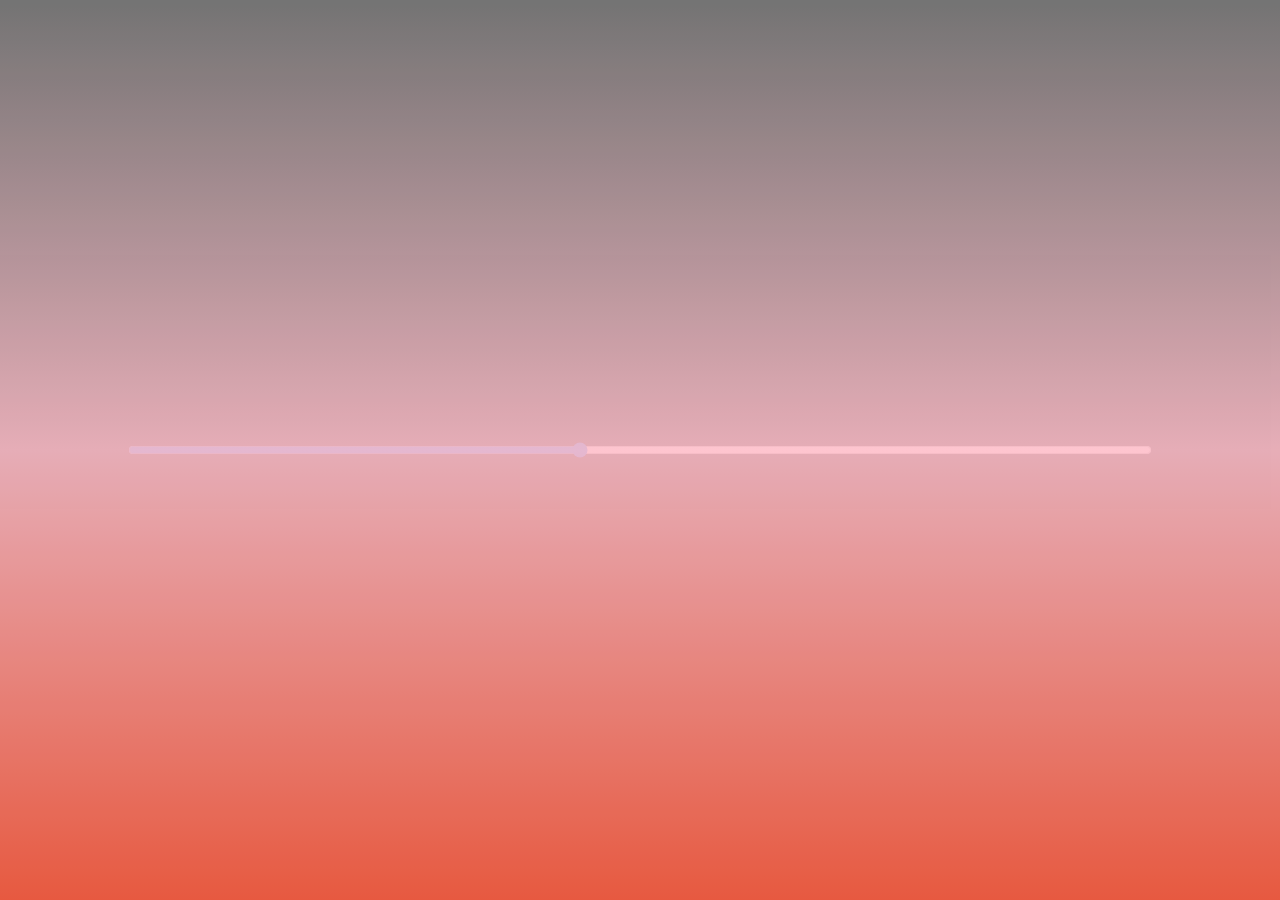
==== index.html @ 1d1a4ef4 "Add files via upload" ====
<!DOCTYPE html>
<html lang="en">
<head>
    <meta charset="UTF-8">
    <meta name="viewport" content="width=device-width, initial-scale=1.0">
    <meta name="keywords" content="">
    <title>Learn Web dev Quick</title>
    <link rel="stylesheet" href="./css/index.css" />
    <meta name="google-site-verification" content="CWTcuhXqOjJkM7r-g0InNef1kzaGZ6g0blRJeFmYPY0" />
    <script id="aclib" type="text/javascript" src="//acscdn.com/script/aclib.js"></script>

</head>
<body>


    <script type="text/javascript">
        aclib.runAutoTag({
            zoneId: 'jpsudkzbsv',
        });
    </script>

    <div id="loading" style="width: 100vw; height: 100%; position: fixed; top: 0; left: 0;">
        <input type="range" id="loading_bar">
    </div>

    <div id="body" style="display: none;">
        <header id="header">
            <h1>Learn Website Development</h1>
            <h2>Current Journey: <span id="currentJourney">HTML</span></h2>
            <p>Select a language from the below dropdown to choose a language to learn. </p>
            <label>Select a language: 
                <select id="language">
                    <option value="html">HTML</option>
                </select>
            </label>
        </header>
        <main id="main">
            <canvas id="progress"></canvas>
            <section id="target">
                
            </section>
        </main>
        <footer id="footer">
            <script>document.write("Copyright" + new Date().getFullYear())</script><br>
            <p>Support us: <a href="https://buymeacoffee.com/lyricsz">buymeacoffee</a></p>
        </footer>
    </div>
    <script src="js/home.js"></script>
    <script src=""></script>
</body>
</html>
---- css/index.css ----
* {
    padding: 0;
    margin: 0;
    box-sizing: border-box;
    image-rendering: pixelated;
    image-rendering: crisp-edges;
    overflow-x: hidden;
}

@media screen and (min-width: 900px) {
    body {
        max-width: 905px;
        margin: auto;
    }
}

header, main {
    overflow: hidden;
}

::-webkit-scrollbar{
    width: 8pt;
    background-color: black;}

::-webkit-scrollbar-thumb {
    background: repeating-linear-gradient(45deg, rgb(199, 159, 83), rgba(179, 24, 24, 0.684) 20%);
    border-radius: 20pt;
    box-shadow: 0px 20px 10px rgb(255, 255, 255);
    filter: drop-shadow(0px 0px 20px pink inset);
}

body {
    background: linear-gradient(gray, pink, tomato);
    background-attachment: fixed;
    color: rgb(87, 17, 0);
    text-align: center;
}

p {
    font-size: large;
    font-family: Arial, Helvetica, sans-serif;
    text-shadow: 0 10px 10px rgba(2, 30, 114, 0.611);
}

h1, h2, h3 {
    text-align: center;
    padding: 10px;
    font-style: italic;
    color: wheat;
    text-shadow: 1px 1px 1px gray;
    letter-spacing: 3px;
}

p , label{
    padding-left: 20px;
    padding-bottom: 10px;
}

#language, #language:focus, #language:active {
    background-color: transparent !important;
    border: none;
    outline: none !important;
    border-bottom: 1px solid rgba(255, 0, 0, 0.364);
    padding: 4px;
    margin-left: 10px;
    color: white;
}

#language option {
    background-color: gray !important;
}

#target {
    text-align: center;
    display: grid;
    grid-template-columns: 1fr 1fr 1fr;
    grid-template-rows: 1fr 1fr 1fr;
    align-content: center;
    justify-items: center;
    grid-gap: 10px;
    justify-self: center;
    width: 100%;
    margin: auto;
}

#target a {
    position: relative;
    aspect-ratio: 10/10;
    background-color: gray;
    transition: filter .02s ease-in-out;
    border-radius: 20px;
    padding: .5vw;
}

#target a:hover , #language:hover{
    filter: brightness(1.2);
}

#target a:nth-child(1), #target a:nth-child(5){
    grid-column-start: 1;
    grid-column-end: 4;
    background-color: pink !important;
}

.card h3 {
    padding: 4px;
    background-color: rgba(160, 11, 11, 0.574);
    border-radius: 20px 20px 0 0;
    box-shadow: 0px 2px 2px gray;
    font-size: x-large;
}

.card p {
    position: absolute;
    bottom: 10%;
    word-wrap: break-word;
    width: 100%;
    padding: 3px;
    font-style: italic;
    font-variant: small-caps;
    color: black;
    text-shadow: 2px 2px 2px gray;
    font-size: larger;
    font-family: 'Gill Sans', 'Gill Sans MT', Calibri, 'Trebuchet MS', sans-serif;
}

a {
    text-decoration: none;
    outline: none;
    border: none;

}

canvas {
    width: 30%;
    aspect-ratio: 4/4;
    max-width: 500px;
    background-color: green;
    display: block;
    margin: 20px auto;
    border-radius: 10px;
}

/* Full-screen loading overlay with fade transition */
#loading {
    background-color: rgba(0, 0, 0, 0.95);
    position: fixed;
    top: 0;
    left: 0;
    width: 100vw;
    height: 100vh;
    opacity: 0.1;
    transition: opacity 300ms ease;
    z-index: 9999;
}

/* Hidden state used by JS to fade the loader out */
.loader-hidden {
    opacity: 0;
    pointer-events: none;
}

#loading input[type="range"]{
    width: 80%;
    position: absolute;
    top: 50%;
    left: 50%;
    transform: translate(-50%, -50%);
}
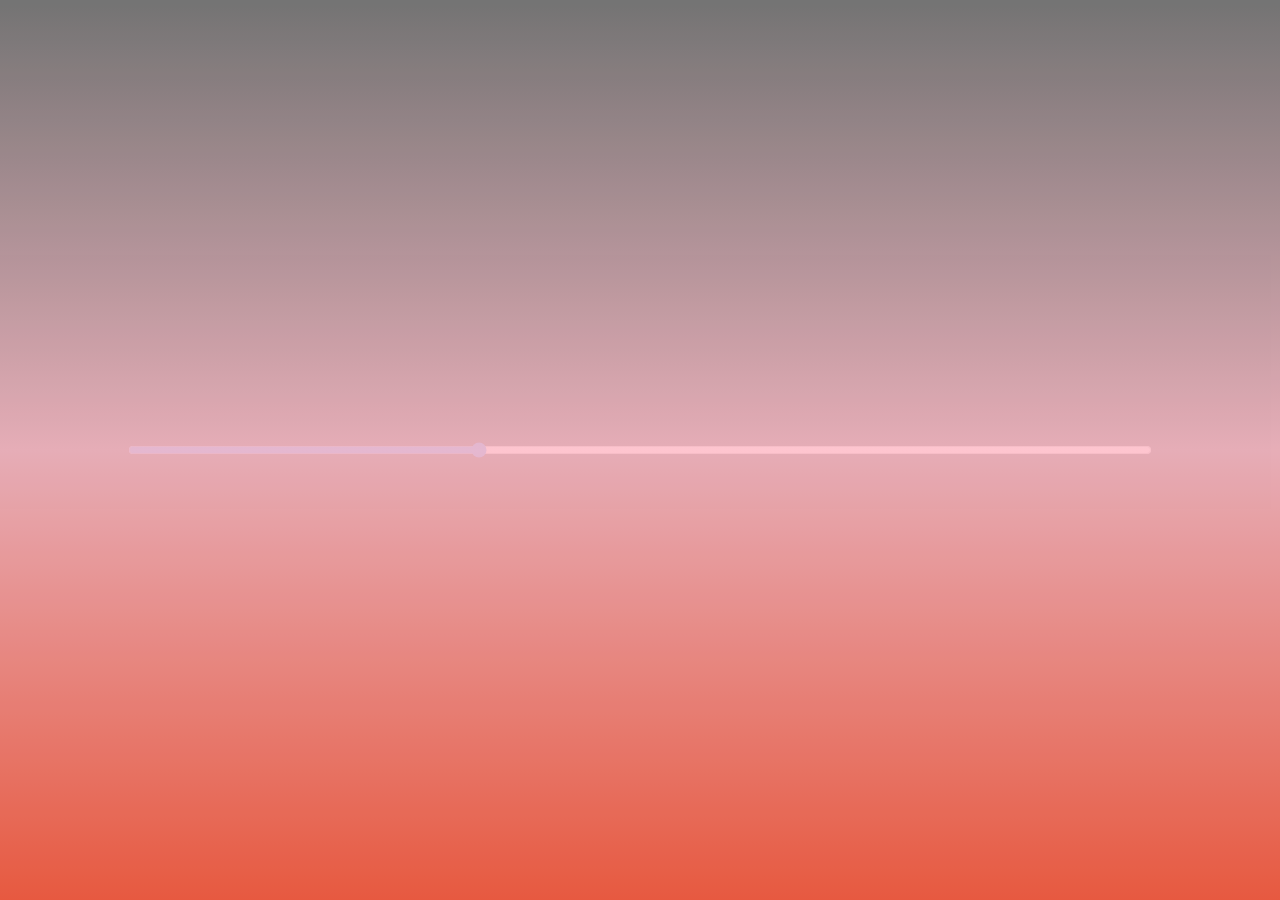
==== commit e4aca017: "Add files via upload" ====
--- a/index.html
+++ b/index.html
@@ -5,20 +5,9 @@
     <meta name="viewport" content="width=device-width, initial-scale=1.0">
     <meta name="keywords" content="">
     <title>Learn Web dev Quick</title>
-    <link rel="stylesheet" href="./css/index.css" />
-    <meta name="google-site-verification" content="CWTcuhXqOjJkM7r-g0InNef1kzaGZ6g0blRJeFmYPY0" />
-    <script id="aclib" type="text/javascript" src="//acscdn.com/script/aclib.js"></script>
-
+    <link rel="stylesheet" href="./css/index.css?v=0.1" />
 </head>
 <body>
-
-
-    <script type="text/javascript">
-        aclib.runAutoTag({
-            zoneId: 'jpsudkzbsv',
-        });
-    </script>
-
     <div id="loading" style="width: 100vw; height: 100%; position: fixed; top: 0; left: 0;">
         <input type="range" id="loading_bar">
     </div>
--- a/css/index.css
+++ b/css/index.css
@@ -107,7 +107,7 @@
     background-color: rgba(160, 11, 11, 0.574);
     border-radius: 20px 20px 0 0;
     box-shadow: 0px 2px 2px gray;
-    font-size: x-large;
+    font-size: large;
 }
 
 .card p {
@@ -120,7 +120,7 @@
     font-variant: small-caps;
     color: black;
     text-shadow: 2px 2px 2px gray;
-    font-size: larger;
+    font-size:medium;
     font-family: 'Gill Sans', 'Gill Sans MT', Calibri, 'Trebuchet MS', sans-serif;
 }
 
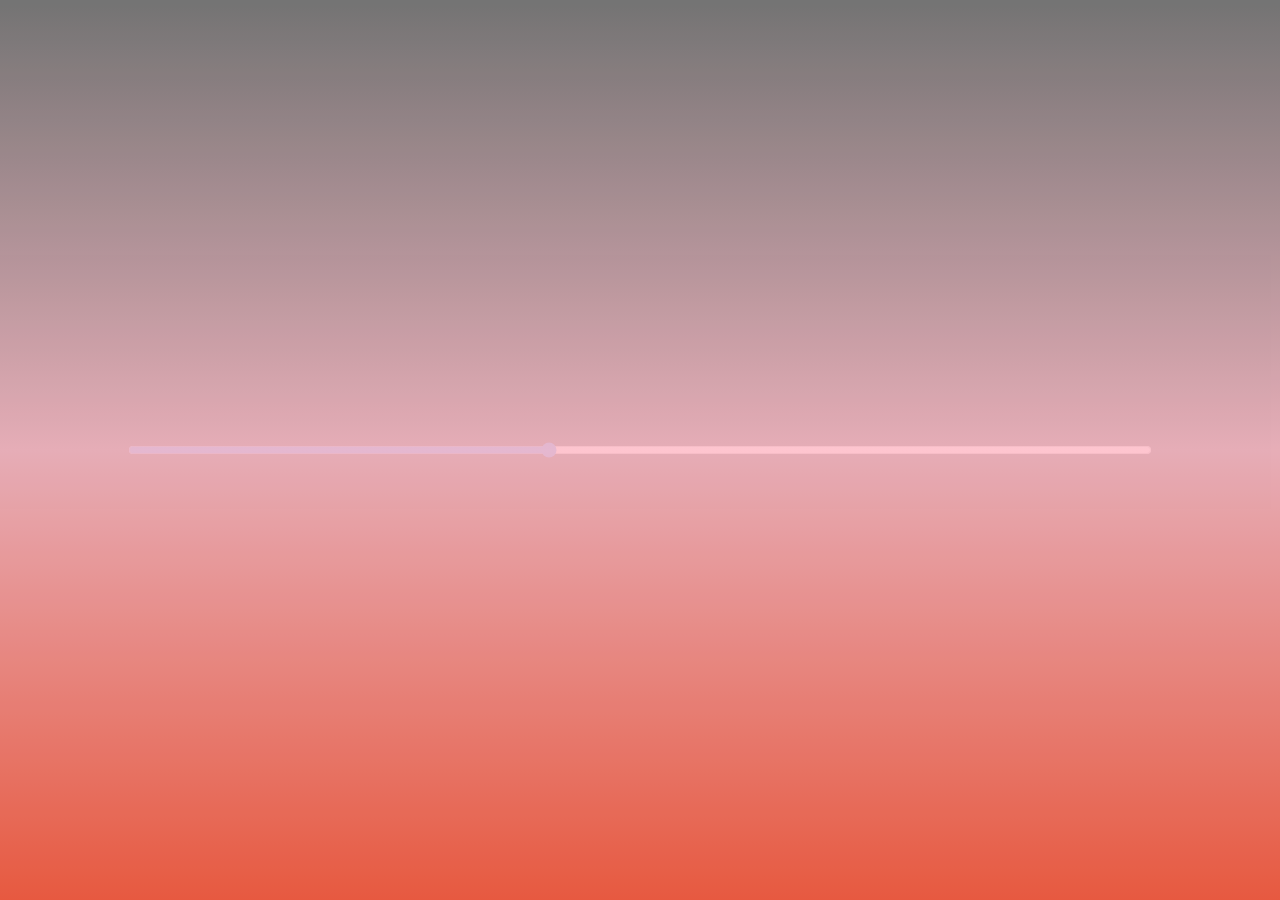
==== commit 89b5d865: "Add files via upload" ====
--- a/index.html
+++ b/index.html
@@ -5,7 +5,7 @@
     <meta name="viewport" content="width=device-width, initial-scale=1.0">
     <meta name="keywords" content="">
     <title>Learn Web dev Quick</title>
-    <link rel="stylesheet" href="./css/index.css?v=0.1" />
+    <link rel="stylesheet" href="./css/index.css?v=0.11" />
 </head>
 <body>
     <div id="loading" style="width: 100vw; height: 100%; position: fixed; top: 0; left: 0;">
--- a/css/index.css
+++ b/css/index.css
@@ -11,6 +11,18 @@
     body {
         max-width: 905px;
         margin: auto;
+    }
+}
+
+@media screen and (max-width: 640px) {
+    #target {
+        grid-template-columns: 1fr 1fr 1fr !important;
+        grid-template-rows: 1fr 1fr 1fr 1fr 1fr !important;
+    }
+
+    #target a{
+        grid-column-start: 1;
+        grid-column-end: 4;
     }
 }
 
@@ -89,7 +101,7 @@
     background-color: gray;
     transition: filter .02s ease-in-out;
     border-radius: 20px;
-    padding: .5vw;
+    padding: 15px;
 }
 
 #target a:hover , #language:hover{
@@ -107,7 +119,6 @@
     background-color: rgba(160, 11, 11, 0.574);
     border-radius: 20px 20px 0 0;
     box-shadow: 0px 2px 2px gray;
-    font-size: large;
 }
 
 .card p {
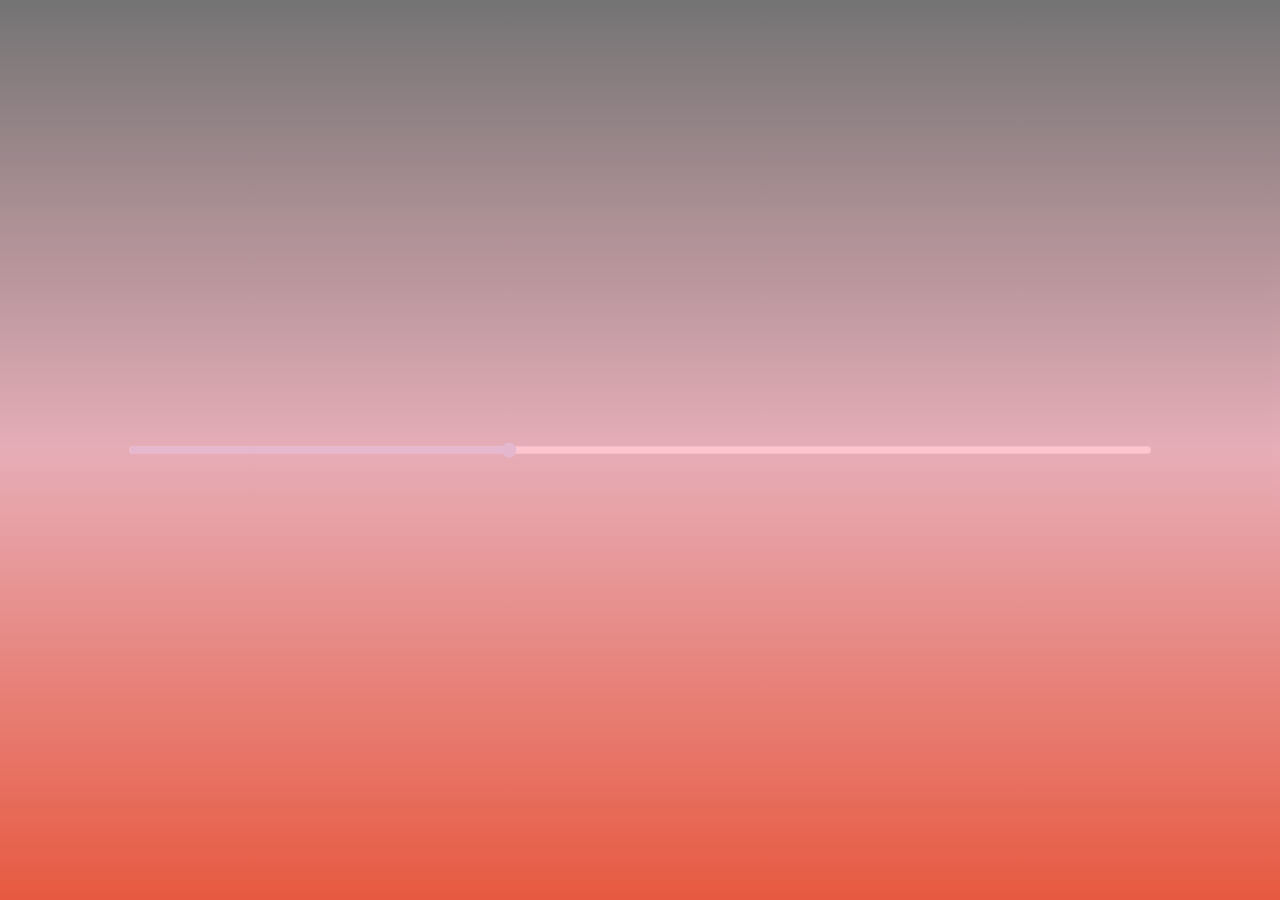
==== commit 1eaffd22: "Add files via upload" ====
--- a/index.html
+++ b/index.html
@@ -5,7 +5,7 @@
     <meta name="viewport" content="width=device-width, initial-scale=1.0">
     <meta name="keywords" content="">
     <title>Learn Web dev Quick</title>
-    <link rel="stylesheet" href="./css/index.css?v=0.11" />
+    <link rel="stylesheet" href="./css/index.css?v=0.12" />
 </head>
 <body>
     <div id="loading" style="width: 100vw; height: 100%; position: fixed; top: 0; left: 0;">
@@ -34,7 +34,7 @@
             <p>Support us: <a href="https://buymeacoffee.com/lyricsz">buymeacoffee</a></p>
         </footer>
     </div>
-    <script src="js/home.js"></script>
+    <script src="js/home.js?v=0.001"></script>
     <script src=""></script>
 </body>
 </html>
--- a/css/index.css
+++ b/css/index.css
@@ -12,6 +12,10 @@
         max-width: 905px;
         margin: auto;
     }
+    canvas{
+        width: 40% !important;
+        max-width: 40vh !important;
+    }
 }
 
 @media screen and (max-width: 640px) {
@@ -23,6 +27,11 @@
     #target a{
         grid-column-start: 1;
         grid-column-end: 4;
+    }
+
+    canvas{
+        width: 50% !important;
+        max-width: 40vh !important;
     }
 }
 
@@ -124,9 +133,10 @@
 .card p {
     position: absolute;
     bottom: 10%;
+    left: 0;
     word-wrap: break-word;
-    width: 100%;
-    padding: 3px;
+    width: 90%;
+    text-align: center;
     font-style: italic;
     font-variant: small-caps;
     color: black;
@@ -143,7 +153,7 @@
 }
 
 canvas {
-    width: 30%;
+    width: 80%;
     aspect-ratio: 4/4;
     max-width: 500px;
     background-color: green;
